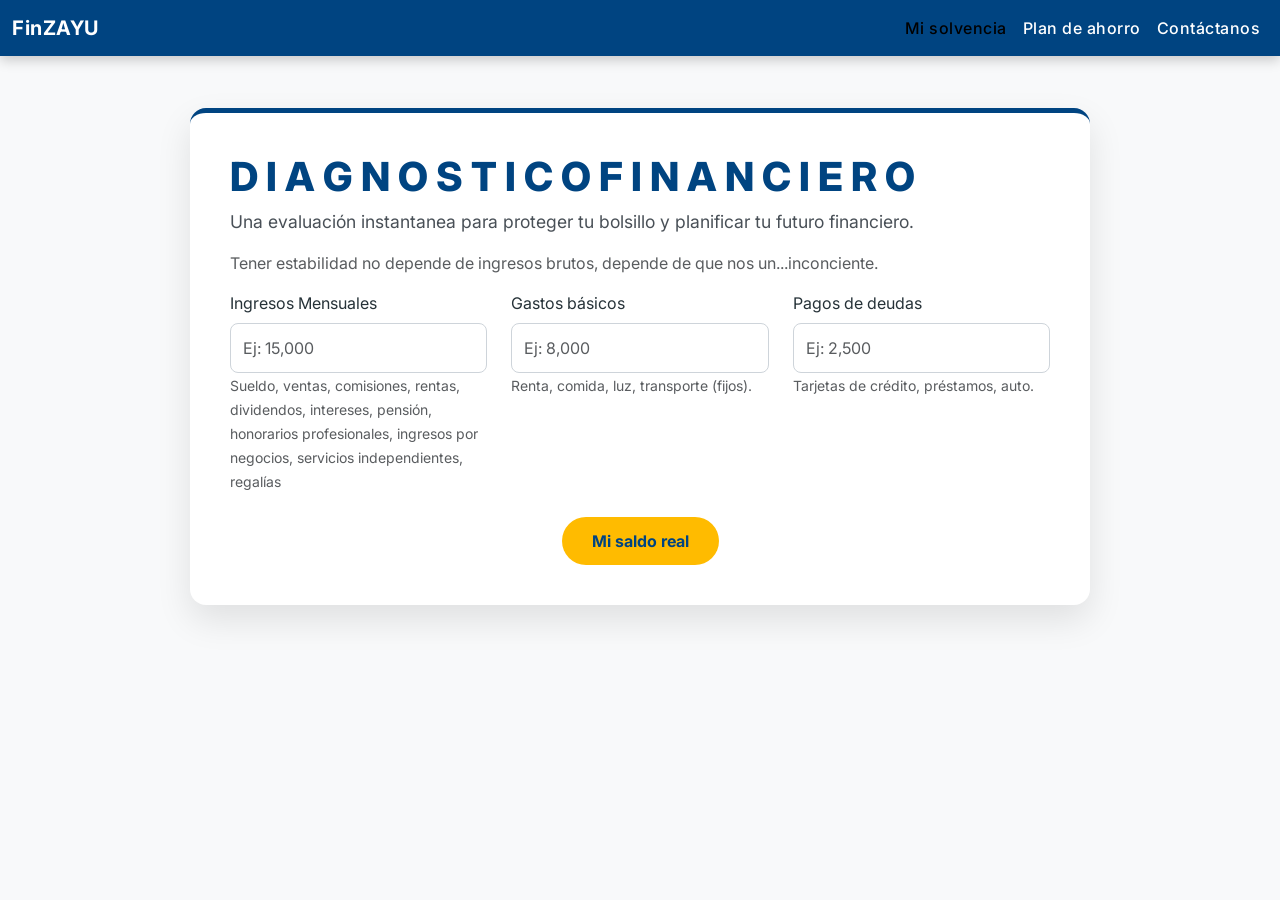
==== index.html @ 2efa4612 "Entregable3 update1 calculadora-finZAYU Santiago Zaras 16/10/2026" ====
<!DOCTYPE html>
<html lang="es">
<head>
    <head>
  <meta charset="UTF-8">
  <meta name="description" content="Calculadora para evaluar el estado financiero de una persona.">
  <meta name="keywords" content="Finanzas, Presupuesto, Salario, Gastos, Ahorro">
  <meta name="author" content="Santiago Zaras Yunes">
  <meta name="viewport" content="width=device-width, initial-scale=1.0">


<link href="https://cdn.jsdelivr.net/npm/bootstrap@5.3.8/dist/css/bootstrap.min.css" rel="stylesheet">

<link href="https://fonts.googleapis.com/css2?family=Inter:wght@300;400;600;700&amp;display=swap" rel="stylesheet">

<!--ENLACE con el style.css para aplicar estilos personalizados-->
<link rel="stylesheet" href="style.css">
  <title>Calculadora finZAYU</title>
</head>

<!--INICIA el cuerpo de la pagina-->
<body>
  <nav class="navbar navbar-expand-lg navbar-custom fixed-top">
        <div class="container-fluid">
            <!-- Marca de la Aplicación -->
            <a class="navbar-brand" href="#">FinZAYU</a> <!-- aquí 
            vamos agregar un logo -->
            
            <!-- Botón de Toggler: Ahora abre el Offcanvas en móvil -->
            <button class="navbar-toggler" type="button" data-bs-toggle="offcanvas" data-bs-target="#offcanvasMenu" aria-controls="offcanvasMenu" aria-label="Toggle navigation">
                <span class="navbar-toggler-icon"></span>
            </button>
            
            <!-- Menú de Desktop: Solo visible cuando el navbar está expandido (>= lg) -->
            <div class="collapse navbar-collapse" id="navbarNavDesktop">
                <ul class="navbar-nav ms-auto">
                    <li class="nav-item">
                        <a class="nav-link active" aria-current="page" href="#calculadora">Mi solvencia</a>
                    </li>
                    <li class="nav-item">
                        <a class="nav-link" href="index1.html">Plan de ahorro</a>
                    </li>
                    <li class="nav-item">
                        <a class="nav-link" href="#contacto">Contáctanos</a>
                    </li>
                </ul>
            </div>
        </div>
    </nav>
<!--Menú de OFFCANVAS para cuando la pantalla sea pequeña se despliegue.-->
<div class="offcanvas offcanvas-end" tabindex="-1" id="offcanvasMenu" aria-labelledby="offcanvasMenuLabel">
      <div class="offcanvas-header"> <!-- Estilos aplicados en styles.css -->
        <h5 class="offcanvas-title" id="offcanvasMenuLabel">Menú de solvencia</h5>
        <!-- btn-close-white se usa para que el ícono de cierre sea blanco sobre fondo azul -->
        <button type="button" class="btn-close btn-close-white" data-bs-dismiss="offcanvas" aria-label="Close"></button>
      </div>
      <div class="offcanvas-body">
        <ul class="navbar-nav justify-content-end flex-grow-1 pe-3">
            <!-- Los links se cierran automáticamente al hacer click (data-bs-dismiss) -->
            <li class="nav-item">
                <a class="nav-link active" aria-current="page" href="#calculadora" data-bs-dismiss="offcanvas">Mi solvencia</a>
            </li>
            <li class="nav-item">
                </li><li class="nav-item"><a class="nav-link" href="index1.html">¿Qué es 50/30/20?</a></li>
            
            <li class="nav-item">
                <a class="nav-link" href="#contacto" data-bs-dismiss="offcanvas">¿DUDAS?</a>
            </li>
        </ul>
      </div>
    </div>

<!--Sección principal de calculadora-->

<div class="container my-5" id="calculadora">
        <div class="calculator-card">
            <h1 class="title">D I A G N O S T I C O   F I N A N C I E R O</h1>
            <p class="subtitle">Una evaluación instantanea para proteger tu bolsillo y planificar tu futuro financiero.</p>
            <p class="subtitle-description text-muted">Tener estabilidad no depende de ingresos brutos, depende de que nos un...inconciente.</p>
            
            <div class="row g-4">
                <!-- Inputs adaptados a Finanzas Personales -->
                <!-- Sistema de Rejilla: Se adapta a Móvil, Tablet y Desktop -->
                <div class="col-12 col-md-6 col-lg-4">
                    <label for="monthlyIncome" class="form-label">Ingresos Mensuales</label>
                    <input type="number" class="form-control" id="monthlyIncome" placeholder="Ej: 15,000" min="0">
                    <small class="text-muted">Sueldo, ventas, comisiones, rentas, dividendos, intereses, pensión, honorarios profesionales, ingresos por negocios, servicios independientes, regalías</small>
                </div>
                
                <div class="col-12 col-md-6 col-lg-4">
                    <label for="livingExpenses" class="form-label">Gastos básicos</label>
                    <input type="number" class="form-control" id="livingExpenses" placeholder="Ej: 8,000" min="0">
                    <small class="text-muted">Renta, comida, luz, transporte (fijos).</small>
                </div>
                
                <div class="col-12 col-md-6 col-lg-4">
                    <label for="debtPayments" class="form-label">Pagos de deudas</label>
                    <input type="number" class="form-control" id="debtPayments" placeholder="Ej: 2,500" min="0">
                    <small class="text-muted">Tarjetas de crédito, préstamos, auto.</small>
                </div>


                <!-- Botón de Acción -->
                <div class="col-12 mt-4 text-center">
                    <button class="btn btn-calculate" onclick="calculatePersonalSolvency()">
                        Mi saldo real
                    </button>
                </div>
            </div>


            <!-- Resultado Visual (El Semáforo Financiero) -->
            <div id="resultContainer" class="d-none">
                <h3 class="title">Diagnóstico financiero</h3>
                <div id="resultValue" class="display-4 fw-bold my-2">--</div>
                <div id="resultAnalysis" class="fw-semibold mt-3">Ingresa tus datos para calcular.</div>
                
                <!-- Barra de progreso visual para el nivel de endeudamiento -->
                <div class="progress mt-4" style="height: 25px;">
                    <div id="debtProgressBar" class="progress-bar progress-bar-striped progress-bar-animated" role="progressbar" style="width: 0%" aria-valuenow="0" aria-valuemin="0" aria-valuemax="100">Nivel de Deuda</div>
                </div>
                <small class="text-muted d-block mt-2">Porcentaje de tus ingresos comprometidos en deuda.</small>
            </div>
        </div>
    </div>


<!--Enlace del js del boostrap-->
<script src="https://cdn.jsdelivr.net/npm/bootstrap@5.3.8/dist/js/bootstrap.bundle.min.js"></script>
</body>
</html>
---- style.css ----
/* ========================================= */
/* === ESTILOS PERSONALIZADOS Y MEDIA QUERIES === */
/* ========================================= */
:root {
    --color-primary: #004481; /* Azul corporativo */
    --color-accent: #ffbb00; /* Amarillo/Naranja de énfasis */
    --color-dark: #263238;
    --color-success: #28a745; /* Verde claro para "good" */
    --color-warning: #fd7e14; /* Naranja para "warning" */
    --color-danger: #dc3545; /* Rojo para "danger" */
    --color-bg: #f8f9fa; /* Fondo muy neutro y limpio */
}


body {
    font-family: 'Inter', sans-serif;
    background-color: var(--color-bg);
    color: var(--color-dark);
    padding-top: 60px;
}


/* Navbar personalizado */
.navbar-custom {
    background-color: var(--color-primary);
    box-shadow: 0 4px 12px rgba(0, 0, 0, 0.2);
}
.navbar-custom .nav-link, .navbar-custom .navbar-brand {
    color: #ffffff;
    font-weight: 500;
    letter-spacing: 0.5px;
}
.navbar-custom .nav-link:hover {
    color: var(--color-accent);
}
.navbar-custom .navbar-brand {
    font-weight: 700;
}


/* Tarjeta Principal */
.calculator-card {
    background-color: #ffffff;
    border-radius: 16px;
    box-shadow: 0 15px 35px rgba(0, 0, 0, 0.1);
    padding: 40px;
    margin: 40px auto;
    max-width: 900px;
    border-top: 5px solid var(--color-primary); /* Línea azul corporativa */
}


.title {
    color: var(--color-primary);
    font-weight: 800;
}


.subtitle {
    font-size: 1.1rem;
    color: #495057;
}


.form-control {
    border-radius: 8px;
    padding: 12px;
    border: 1px solid #ced4da;
    transition: border-color 0.3s;
}
.form-control:focus {
    border-color: var(--color-primary);
    box-shadow: 0 0 0 0.2rem rgba(0, 68, 129, 0.25);
}


/* Botón llamativo (usando el color de acento) */
.btn-calculate {
    background-color: var(--color-accent);
    color: var(--color-primary); /* Texto azul sobre fondo amarillo */
    font-weight: 700;
    padding: 12px 30px;
    border-radius: 50px;
    border: none;
    transition: transform 0.2s, box-shadow 0.2s;
}
.btn-calculate:hover {
    background-color: #ffd24d; /* Un tono un poco más claro al hacer hover */
    color: var(--color-primary);
    transform: translateY(-2px);
    box-shadow: 0 5px 15px rgba(255, 187, 0, 0.4);
}


/* Contenedor de Resultados */
#resultContainer {
    margin-top: 35px;
    padding: 30px;
    border-radius: 12px;
    text-align: center;
    background-color: #e9ecef; /* Fondo de resultado ligeramente gris */
    border: 1px solid #dee2e6;
}


/* Colores de estado para el resultado */
.text-excellent { color: var(--color-success); }
.text-warning { color: var(--color-warning); }
.text-danger { color: var(--color-danger); }


/* MEDIA QUERIES PARA ADAPTABILIDAD */
@media (max-width: 768px) {
    .calculator-card {
        padding: 20px;
        margin: 20px 10px;
    }
    .subtitle-description {
        display: none; /* Ocultar descripción larga en móvil */
    }
    .display-4 {
        font-size: 2rem; /* Texto más pequeño en móvil */
    }
}
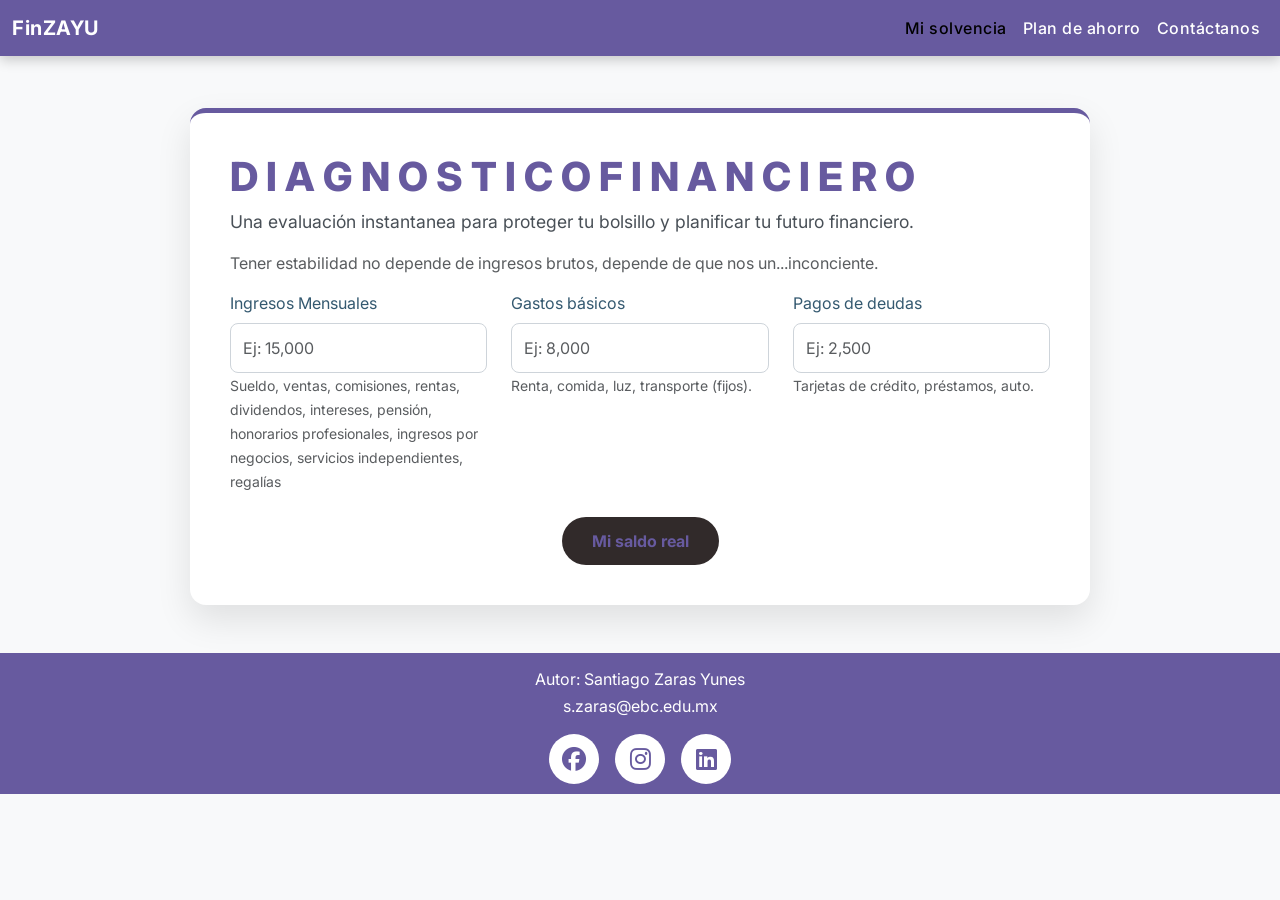
==== commit 067edafc: "ENTREGABLE 3--CALCULADORA FINZAYU--SantiagoZaras" ====
--- a/index.html
+++ b/index.html
@@ -1,131 +1,150 @@
-<!DOCTYPE html>
-<html lang="es">
-<head>
-    <head>
-  <meta charset="UTF-8">
-  <meta name="description" content="Calculadora para evaluar el estado financiero de una persona.">
-  <meta name="keywords" content="Finanzas, Presupuesto, Salario, Gastos, Ahorro">
-  <meta name="author" content="Santiago Zaras Yunes">
-  <meta name="viewport" content="width=device-width, initial-scale=1.0">
-
-
-<link href="https://cdn.jsdelivr.net/npm/bootstrap@5.3.8/dist/css/bootstrap.min.css" rel="stylesheet">
-
-<link href="https://fonts.googleapis.com/css2?family=Inter:wght@300;400;600;700&amp;display=swap" rel="stylesheet">
-
-<!--ENLACE con el style.css para aplicar estilos personalizados-->
-<link rel="stylesheet" href="style.css">
-  <title>Calculadora finZAYU</title>
-</head>
-
-<!--INICIA el cuerpo de la pagina-->
-<body>
-  <nav class="navbar navbar-expand-lg navbar-custom fixed-top">
-        <div class="container-fluid">
-            <!-- Marca de la Aplicación -->
-            <a class="navbar-brand" href="#">FinZAYU</a> <!-- aquí 
-            vamos agregar un logo -->
-            
-            <!-- Botón de Toggler: Ahora abre el Offcanvas en móvil -->
-            <button class="navbar-toggler" type="button" data-bs-toggle="offcanvas" data-bs-target="#offcanvasMenu" aria-controls="offcanvasMenu" aria-label="Toggle navigation">
-                <span class="navbar-toggler-icon"></span>
-            </button>
-            
-            <!-- Menú de Desktop: Solo visible cuando el navbar está expandido (>= lg) -->
-            <div class="collapse navbar-collapse" id="navbarNavDesktop">
-                <ul class="navbar-nav ms-auto">
-                    <li class="nav-item">
-                        <a class="nav-link active" aria-current="page" href="#calculadora">Mi solvencia</a>
-                    </li>
-                    <li class="nav-item">
-                        <a class="nav-link" href="index1.html">Plan de ahorro</a>
-                    </li>
-                    <li class="nav-item">
-                        <a class="nav-link" href="#contacto">Contáctanos</a>
-                    </li>
-                </ul>
-            </div>
-        </div>
-    </nav>
-<!--Menú de OFFCANVAS para cuando la pantalla sea pequeña se despliegue.-->
-<div class="offcanvas offcanvas-end" tabindex="-1" id="offcanvasMenu" aria-labelledby="offcanvasMenuLabel">
-      <div class="offcanvas-header"> <!-- Estilos aplicados en styles.css -->
-        <h5 class="offcanvas-title" id="offcanvasMenuLabel">Menú de solvencia</h5>
-        <!-- btn-close-white se usa para que el ícono de cierre sea blanco sobre fondo azul -->
-        <button type="button" class="btn-close btn-close-white" data-bs-dismiss="offcanvas" aria-label="Close"></button>
-      </div>
-      <div class="offcanvas-body">
-        <ul class="navbar-nav justify-content-end flex-grow-1 pe-3">
-            <!-- Los links se cierran automáticamente al hacer click (data-bs-dismiss) -->
-            <li class="nav-item">
-                <a class="nav-link active" aria-current="page" href="#calculadora" data-bs-dismiss="offcanvas">Mi solvencia</a>
-            </li>
-            <li class="nav-item">
-                </li><li class="nav-item"><a class="nav-link" href="index1.html">¿Qué es 50/30/20?</a></li>
-            
-            <li class="nav-item">
-                <a class="nav-link" href="#contacto" data-bs-dismiss="offcanvas">¿DUDAS?</a>
-            </li>
-        </ul>
-      </div>
-    </div>
-
-<!--Sección principal de calculadora-->
-
-<div class="container my-5" id="calculadora">
-        <div class="calculator-card">
-            <h1 class="title">D I A G N O S T I C O   F I N A N C I E R O</h1>
-            <p class="subtitle">Una evaluación instantanea para proteger tu bolsillo y planificar tu futuro financiero.</p>
-            <p class="subtitle-description text-muted">Tener estabilidad no depende de ingresos brutos, depende de que nos un...inconciente.</p>
-            
-            <div class="row g-4">
-                <!-- Inputs adaptados a Finanzas Personales -->
-                <!-- Sistema de Rejilla: Se adapta a Móvil, Tablet y Desktop -->
-                <div class="col-12 col-md-6 col-lg-4">
-                    <label for="monthlyIncome" class="form-label">Ingresos Mensuales</label>
-                    <input type="number" class="form-control" id="monthlyIncome" placeholder="Ej: 15,000" min="0">
-                    <small class="text-muted">Sueldo, ventas, comisiones, rentas, dividendos, intereses, pensión, honorarios profesionales, ingresos por negocios, servicios independientes, regalías</small>
-                </div>
-                
-                <div class="col-12 col-md-6 col-lg-4">
-                    <label for="livingExpenses" class="form-label">Gastos básicos</label>
-                    <input type="number" class="form-control" id="livingExpenses" placeholder="Ej: 8,000" min="0">
-                    <small class="text-muted">Renta, comida, luz, transporte (fijos).</small>
-                </div>
-                
-                <div class="col-12 col-md-6 col-lg-4">
-                    <label for="debtPayments" class="form-label">Pagos de deudas</label>
-                    <input type="number" class="form-control" id="debtPayments" placeholder="Ej: 2,500" min="0">
-                    <small class="text-muted">Tarjetas de crédito, préstamos, auto.</small>
-                </div>
-
-
-                <!-- Botón de Acción -->
-                <div class="col-12 mt-4 text-center">
-                    <button class="btn btn-calculate" onclick="calculatePersonalSolvency()">
-                        Mi saldo real
-                    </button>
-                </div>
-            </div>
-
-
-            <!-- Resultado Visual (El Semáforo Financiero) -->
-            <div id="resultContainer" class="d-none">
-                <h3 class="title">Diagnóstico financiero</h3>
-                <div id="resultValue" class="display-4 fw-bold my-2">--</div>
-                <div id="resultAnalysis" class="fw-semibold mt-3">Ingresa tus datos para calcular.</div>
-                
-                <!-- Barra de progreso visual para el nivel de endeudamiento -->
-                <div class="progress mt-4" style="height: 25px;">
-                    <div id="debtProgressBar" class="progress-bar progress-bar-striped progress-bar-animated" role="progressbar" style="width: 0%" aria-valuenow="0" aria-valuemin="0" aria-valuemax="100">Nivel de Deuda</div>
-                </div>
-                <small class="text-muted d-block mt-2">Porcentaje de tus ingresos comprometidos en deuda.</small>
-            </div>
-        </div>
-    </div>
-
-
-<!--Enlace del js del boostrap-->
-<script src="https://cdn.jsdelivr.net/npm/bootstrap@5.3.8/dist/js/bootstrap.bundle.min.js"></script>
-</body>
+<!DOCTYPE html>
+<html lang="es">
+<head>
+    <head>
+  <meta charset="UTF-8">
+  <meta name="description" content="Calculadora para evaluar el estado financiero de una persona.">
+  <meta name="keywords" content="Finanzas, Presupuesto, Salario, Gastos, Ahorro">
+  <meta name="author" content="Santiago Zaras Yunes">
+  <meta name="viewport" content="width=device-width, initial-scale=1.0">
+
+<!--Enlace externo para conectarce a css utilizando boostrap-->
+<link href="https://cdn.jsdelivr.net/npm/bootstrap@5.3.8/dist/css/bootstrap.min.css" rel="stylesheet">
+
+<!-- Iconos (FontAwesome) para ilustrar las categorías -->
+    <link rel="stylesheet" href="https://cdnjs.cloudflare.com/ajax/libs/font-awesome/6.4.0/css/all.min.css">
+
+<link href="https://fonts.googleapis.com/css2?family=Inter:wght@300;400;600;700&amp;display=swap" rel="stylesheet">
+
+<!--ENLACE con el style.css para aplicar estilos personalizados-->
+<link rel="stylesheet" href="style.css">
+  <title>Calculadora finZAYU</title>
+</head>
+
+<!--INICIA el cuerpo de la pagina-->
+<body>
+  <nav class="navbar navbar-expand-lg navbar-custom fixed-top">
+        <div class="container-fluid">
+            <!-- Marca de la Aplicación -->
+            <a class="navbar-brand" href="#">FinZAYU</a> <!-- aquí 
+            vamos agregar un logo -->
+            
+            <!-- Botón de Toggler: Ahora abre el Offcanvas en móvil -->
+            <button class="navbar-toggler" type="button" data-bs-toggle="offcanvas" data-bs-target="#offcanvasMenu" aria-controls="offcanvasMenu" aria-label="Toggle navigation">
+                <span class="navbar-toggler-icon"></span>
+            </button>
+            
+            <!-- Menú de Desktop: Solo visible cuando el navbar está expandido (>= lg) -->
+            <div class="collapse navbar-collapse" id="navbarNavDesktop">
+                <ul class="navbar-nav ms-auto">
+                    <li class="nav-item">
+                        <a class="nav-link active" aria-current="page" href="#calculadora">Mi solvencia</a>
+                    </li>
+                    <li class="nav-item">
+                        <a class="nav-link" href="index1.html">Plan de ahorro</a>
+                    </li>
+                    <li class="nav-item">
+                        <a class="nav-link" href="#contacto">Contáctanos</a>
+                    </li>
+                </ul>
+            </div>
+        </div>
+    </nav>
+<!--Menú de OFFCANVAS para cuando la pantalla sea pequeña se despliegue.-->
+<div class="offcanvas offcanvas-end" tabindex="-1" id="offcanvasMenu" aria-labelledby="offcanvasMenuLabel">
+      <div class="offcanvas-header"> <!-- Estilos aplicados en styles.css -->
+        <h5 class="offcanvas-title" id="offcanvasMenuLabel">Menú de solvencia</h5>
+        <!-- btn-close-white se usa para que el ícono de cierre sea blanco sobre fondo azul -->
+        <button type="button" class="btn-close btn-close-white" data-bs-dismiss="offcanvas" aria-label="Close"></button>
+      </div>
+      <div class="offcanvas-body">
+        <ul class="navbar-nav justify-content-end flex-grow-1 pe-3">
+            <!-- Los links se cierran automáticamente al hacer click (data-bs-dismiss) -->
+            <li class="nav-item">
+                <a class="nav-link active" aria-current="page" href="#calculadora" data-bs-dismiss="offcanvas">Mi solvencia</a>
+            </li>
+            <li class="nav-item">
+                </li><li class="nav-item"><a class="nav-link" href="index1.html">¿Qué es 50/30/20?</a></li>
+            
+            <li class="nav-item">
+                <a class="nav-link" href="#contacto" data-bs-dismiss="offcanvas">¿DUDAS?</a>
+            </li>
+        </ul>
+      </div>
+    </div>
+
+<!--Sección principal de calculadora-->
+
+<div class="container my-5" id="calculadora">
+        <div class="calculator-card">
+            <h1 class="title">D I A G N O S T I C O   F I N A N C I E R O</h1>
+            <p class="subtitle">Una evaluación instantanea para proteger tu bolsillo y planificar tu futuro financiero.</p>
+            <p class="subtitle-description text-muted">Tener estabilidad no depende de ingresos brutos, depende de que nos un...inconciente.</p>
+            
+            <div class="row g-4">
+                <!-- Inputs adaptados a Finanzas Personales -->
+                <!-- Sistema de Rejilla: Se adapta a Móvil, Tablet y Desktop -->
+                <div class="col-12 col-md-6 col-lg-4">
+                    <label for="monthlyIncome" class="form-label">Ingresos Mensuales</label>
+                    <input type="number" class="form-control" id="monthlyIncome" placeholder="Ej: 15,000" min="0">
+                    <small class="text-muted">Sueldo, ventas, comisiones, rentas, dividendos, intereses, pensión, honorarios profesionales, ingresos por negocios, servicios independientes, regalías</small>
+                </div>
+                
+                <div class="col-12 col-md-6 col-lg-4">
+                    <label for="livingExpenses" class="form-label">Gastos básicos</label>
+                    <input type="number" class="form-control" id="livingExpenses" placeholder="Ej: 8,000" min="0">
+                    <small class="text-muted">Renta, comida, luz, transporte (fijos).</small>
+                </div>
+                
+                <div class="col-12 col-md-6 col-lg-4">
+                    <label for="debtPayments" class="form-label">Pagos de deudas</label>
+                    <input type="number" class="form-control" id="debtPayments" placeholder="Ej: 2,500" min="0">
+                    <small class="text-muted">Tarjetas de crédito, préstamos, auto.</small>
+                </div>
+
+
+                <!-- Botón de Acción -->
+                <div class="col-12 mt-4 text-center">
+                    <button class="btn btn-calculate" onclick="calculatePersonalSolvency()">
+                        Mi saldo real
+                    </button>
+                </div>
+            </div>
+
+
+            <!-- Resultado Visual (El Semáforo Financiero) -->
+            <div id="resultContainer" class="d-none">
+                <h3 class="title">Diagnóstico financiero</h3>
+                <div id="resultValue" class="display-4 fw-bold my-2">--</div>
+                <div id="resultAnalysis" class="fw-semibold mt-3">Ingresa tus datos para calcular.</div>
+                
+                <!-- Barra de progreso visual para el nivel de endeudamiento -->
+                <div class="progress mt-4" style="height: 25px;">
+                    <div id="debtProgressBar" class="progress-bar progress-bar-striped progress-bar-animated" role="progressbar" style="width: 0%" aria-valuenow="0" aria-valuemin="0" aria-valuemax="100">Nivel de Deuda</div>
+                </div>
+                <small class="text-muted d-block mt-2">Porcentaje de tus ingresos comprometidos en deuda.</small>
+            </div>
+        </div>
+    </div>
+
+    <footer id="main-footer">
+    <p id="autor">Autor: Santiago Zaras Yunes</p>
+  <p id="correo"><a href="mailto:s.zaras@ebc.edu.mx">s.zaras@ebc.edu.mx</a></p>
+     <div class="social"> 
+   <a href="#" ><i class="fab fa-facebook"> </i> 
+    <a href="#" ><i class="fab fa-instagram"> </i> 
+      <a href="#" ><i class="fab fa-linkedin"> </i>
+  </a>
+  
+    
+       </div>
+       
+    </footer>
+
+<!--Enlace del js del boostrap-->
+<script src="https://cdn.jsdelivr.net/npm/bootstrap@5.3.8/dist/js/bootstrap.bundle.min.js"></script>
+
+<!--Enlace de js-->
+    <script src="script.js"></script>
+</body>
 </html>
--- a/style.css
+++ b/style.css
@@ -1,124 +1,170 @@
-/* ========================================= */
-/* === ESTILOS PERSONALIZADOS Y MEDIA QUERIES === */
-/* ========================================= */
-:root {
-    --color-primary: #004481; /* Azul corporativo */
-    --color-accent: #ffbb00; /* Amarillo/Naranja de énfasis */
-    --color-dark: #263238;
-    --color-success: #28a745; /* Verde claro para "good" */
-    --color-warning: #fd7e14; /* Naranja para "warning" */
-    --color-danger: #dc3545; /* Rojo para "danger" */
-    --color-bg: #f8f9fa; /* Fondo muy neutro y limpio */
-}
-
-
-body {
-    font-family: 'Inter', sans-serif;
-    background-color: var(--color-bg);
-    color: var(--color-dark);
-    padding-top: 60px;
-}
-
-
-/* Navbar personalizado */
-.navbar-custom {
-    background-color: var(--color-primary);
-    box-shadow: 0 4px 12px rgba(0, 0, 0, 0.2);
-}
-.navbar-custom .nav-link, .navbar-custom .navbar-brand {
-    color: #ffffff;
-    font-weight: 500;
-    letter-spacing: 0.5px;
-}
-.navbar-custom .nav-link:hover {
-    color: var(--color-accent);
-}
-.navbar-custom .navbar-brand {
-    font-weight: 700;
-}
-
-
-/* Tarjeta Principal */
-.calculator-card {
-    background-color: #ffffff;
-    border-radius: 16px;
-    box-shadow: 0 15px 35px rgba(0, 0, 0, 0.1);
-    padding: 40px;
-    margin: 40px auto;
-    max-width: 900px;
-    border-top: 5px solid var(--color-primary); /* Línea azul corporativa */
-}
-
-
-.title {
-    color: var(--color-primary);
-    font-weight: 800;
-}
-
-
-.subtitle {
-    font-size: 1.1rem;
-    color: #495057;
-}
-
-
-.form-control {
-    border-radius: 8px;
-    padding: 12px;
-    border: 1px solid #ced4da;
-    transition: border-color 0.3s;
-}
-.form-control:focus {
-    border-color: var(--color-primary);
-    box-shadow: 0 0 0 0.2rem rgba(0, 68, 129, 0.25);
-}
-
-
-/* Botón llamativo (usando el color de acento) */
-.btn-calculate {
-    background-color: var(--color-accent);
-    color: var(--color-primary); /* Texto azul sobre fondo amarillo */
-    font-weight: 700;
-    padding: 12px 30px;
-    border-radius: 50px;
-    border: none;
-    transition: transform 0.2s, box-shadow 0.2s;
-}
-.btn-calculate:hover {
-    background-color: #ffd24d; /* Un tono un poco más claro al hacer hover */
-    color: var(--color-primary);
-    transform: translateY(-2px);
-    box-shadow: 0 5px 15px rgba(255, 187, 0, 0.4);
-}
-
-
-/* Contenedor de Resultados */
-#resultContainer {
-    margin-top: 35px;
-    padding: 30px;
-    border-radius: 12px;
-    text-align: center;
-    background-color: #e9ecef; /* Fondo de resultado ligeramente gris */
-    border: 1px solid #dee2e6;
-}
-
-
-/* Colores de estado para el resultado */
-.text-excellent { color: var(--color-success); }
-.text-warning { color: var(--color-warning); }
-.text-danger { color: var(--color-danger); }
-
-
-/* MEDIA QUERIES PARA ADAPTABILIDAD */
-@media (max-width: 768px) {
-    .calculator-card {
-        padding: 20px;
-        margin: 20px 10px;
-    }
-    .subtitle-description {
-        display: none; /* Ocultar descripción larga en móvil */
-    }
-    .display-4 {
-        font-size: 2rem; /* Texto más pequeño en móvil */
-    }
+/* ========================================= */
+/* === ESTILOS PERSONALIZADOS Y MEDIA QUERIES === */
+/* ========================================= */
+:root {
+    --color-primary: #675a9f; /* Azul corporativo */
+    --color-accent: #312a2a; /* Amarillo/Naranja de énfasis */
+    --color-dark: #345970;
+    --color-success: #27d850; /* Verde claro para "good" */
+    --color-warning: #1414fd; /* Naranja para "warning" */
+    --color-danger: #dc3545; /* Rojo para "danger" */
+    --color-bg: #f8f9fa; /* Fondo muy neutro y limpio */
+}
+
+
+body {
+    font-family: 'Inter', sans-serif;
+    background-color: var(--color-bg);
+    color: var(--color-dark);
+    padding-top: 60px;
+}
+
+
+/* Navbar personalizado */
+.navbar-custom {
+    background-color: var(--color-primary);
+    box-shadow: 0 4px 12px rgba(0, 0, 0, 0.2);
+}
+.navbar-custom .nav-link, .navbar-custom .navbar-brand {
+    color: #ffffff;
+    font-weight: 500;
+    letter-spacing: 0.5px;
+}
+.navbar-custom .nav-link:hover {
+    color: var(--color-accent);
+}
+.navbar-custom .navbar-brand {
+    font-weight: 700;
+}
+
+
+/* Tarjeta Principal */
+.calculator-card {
+    background-color: #ffffff;
+    border-radius: 16px;
+    box-shadow: 0 15px 35px rgba(0, 0, 0, 0.1);
+    padding: 40px;
+    margin: 40px auto;
+    max-width: 900px;
+    border-top: 5px solid var(--color-primary); /* Línea azul corporativa */
+}
+
+
+.title {
+    color: var(--color-primary);
+    font-weight: 800;
+}
+
+
+.subtitle {
+    font-size: 1.1rem;
+    color: #495057;
+}
+
+
+.form-control {
+    border-radius: 8px;
+    padding: 12px;
+    border: 1px solid #ced4da;
+    transition: border-color 0.3s;
+}
+.form-control:focus {
+    border-color: var(--color-primary);
+    box-shadow: 0 0 0 0.2rem rgba(0, 68, 129, 0.25);
+}
+
+
+/* Botón llamativo (usando el color de acento) */
+.btn-calculate {
+    background-color: var(--color-accent);
+    color: var(--color-primary); /* Texto azul sobre fondo amarillo */
+    font-weight: 700;
+    padding: 12px 30px;
+    border-radius: 50px;
+    border: none;
+    transition: transform 0.2s, box-shadow 0.2s;
+}
+.btn-calculate:hover {
+    background-color: #ffd24d; /* Un tono un poco más claro al hacer hover */
+    color: var(--color-primary);
+    transform: translateY(-2px);
+    box-shadow: 0 5px 15px rgba(255, 187, 0, 0.4);
+}
+
+
+/* Contenedor de Resultados */
+#resultContainer {
+    margin-top: 35px;
+    padding: 30px;
+    border-radius: 12px;
+    text-align: center;
+    background-color: #e9ecef; /* Fondo de resultado ligeramente gris */
+    border: 1px solid #dee2e6;
+}
+
+
+/* Colores de estado para el resultado */
+.text-excellent { color: var(--color-success); }
+.text-warning { color: var(--color-warning); }
+.text-danger { color: var(--color-danger); }
+
+
+/* MEDIA QUERIES PARA ADAPTABILIDAD */
+@media (max-width: 768px) {
+    .calculator-card {
+        padding: 20px;
+        margin: 20px 10px;
+    }
+    .subtitle-description {
+        display: none; /* Ocultar descripción larga en móvil */
+    }
+    .display-4 {
+        font-size: 2rem; /* Texto más pequeño en móvil */
+    }
+}
+
+#main-footer {
+  background: var(--color-primary);
+  color:white;
+  text-align:center;
+  padding: 10px;
+  margin-top:auto;
+}
+
+
+footer a {
+    color: #ffffff; 
+    text-decoration: none; /*  quita el subrayado si no te gusta */
+    /*font-weight: bold; / Opcional: lo hace un poco más gordito para leerse mejor */
+}
+
+
+#autor{
+  margin: 0.2rem;
+  color:white;
+  text-decoration: none;
+}
+
+
+
+
+.social {
+  display: flex;
+  gap: 1rem;
+  justify-content: center;
+  margin-top: 1rem;
+}
+
+
+.social a {
+  display: inline-flex;
+  align-items: center;
+  justify-content: center;
+  width: 50px;
+  height: 50px;
+  background: #ffffff;
+  color: var(--color-primary);
+  border-radius: 50%;
+  text-decoration: none;
+  font-size: 1.5rem;
 }
